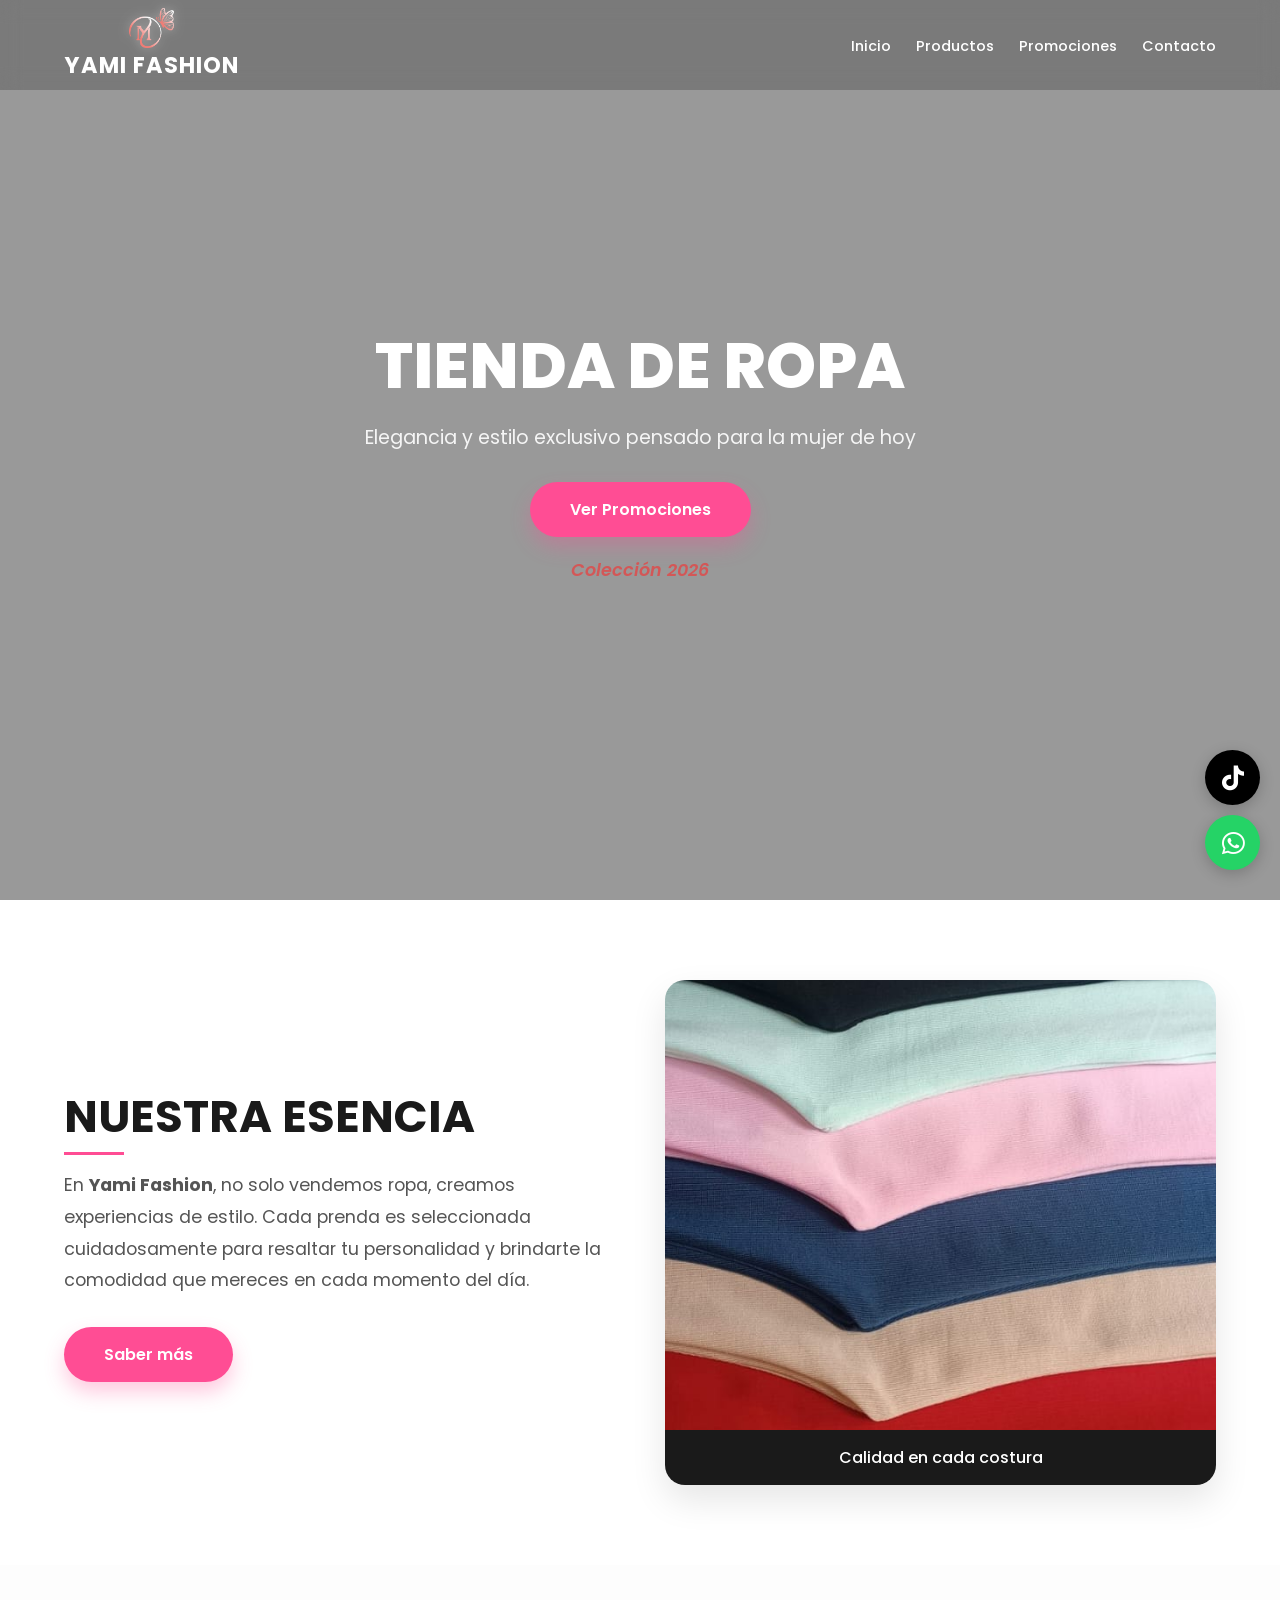
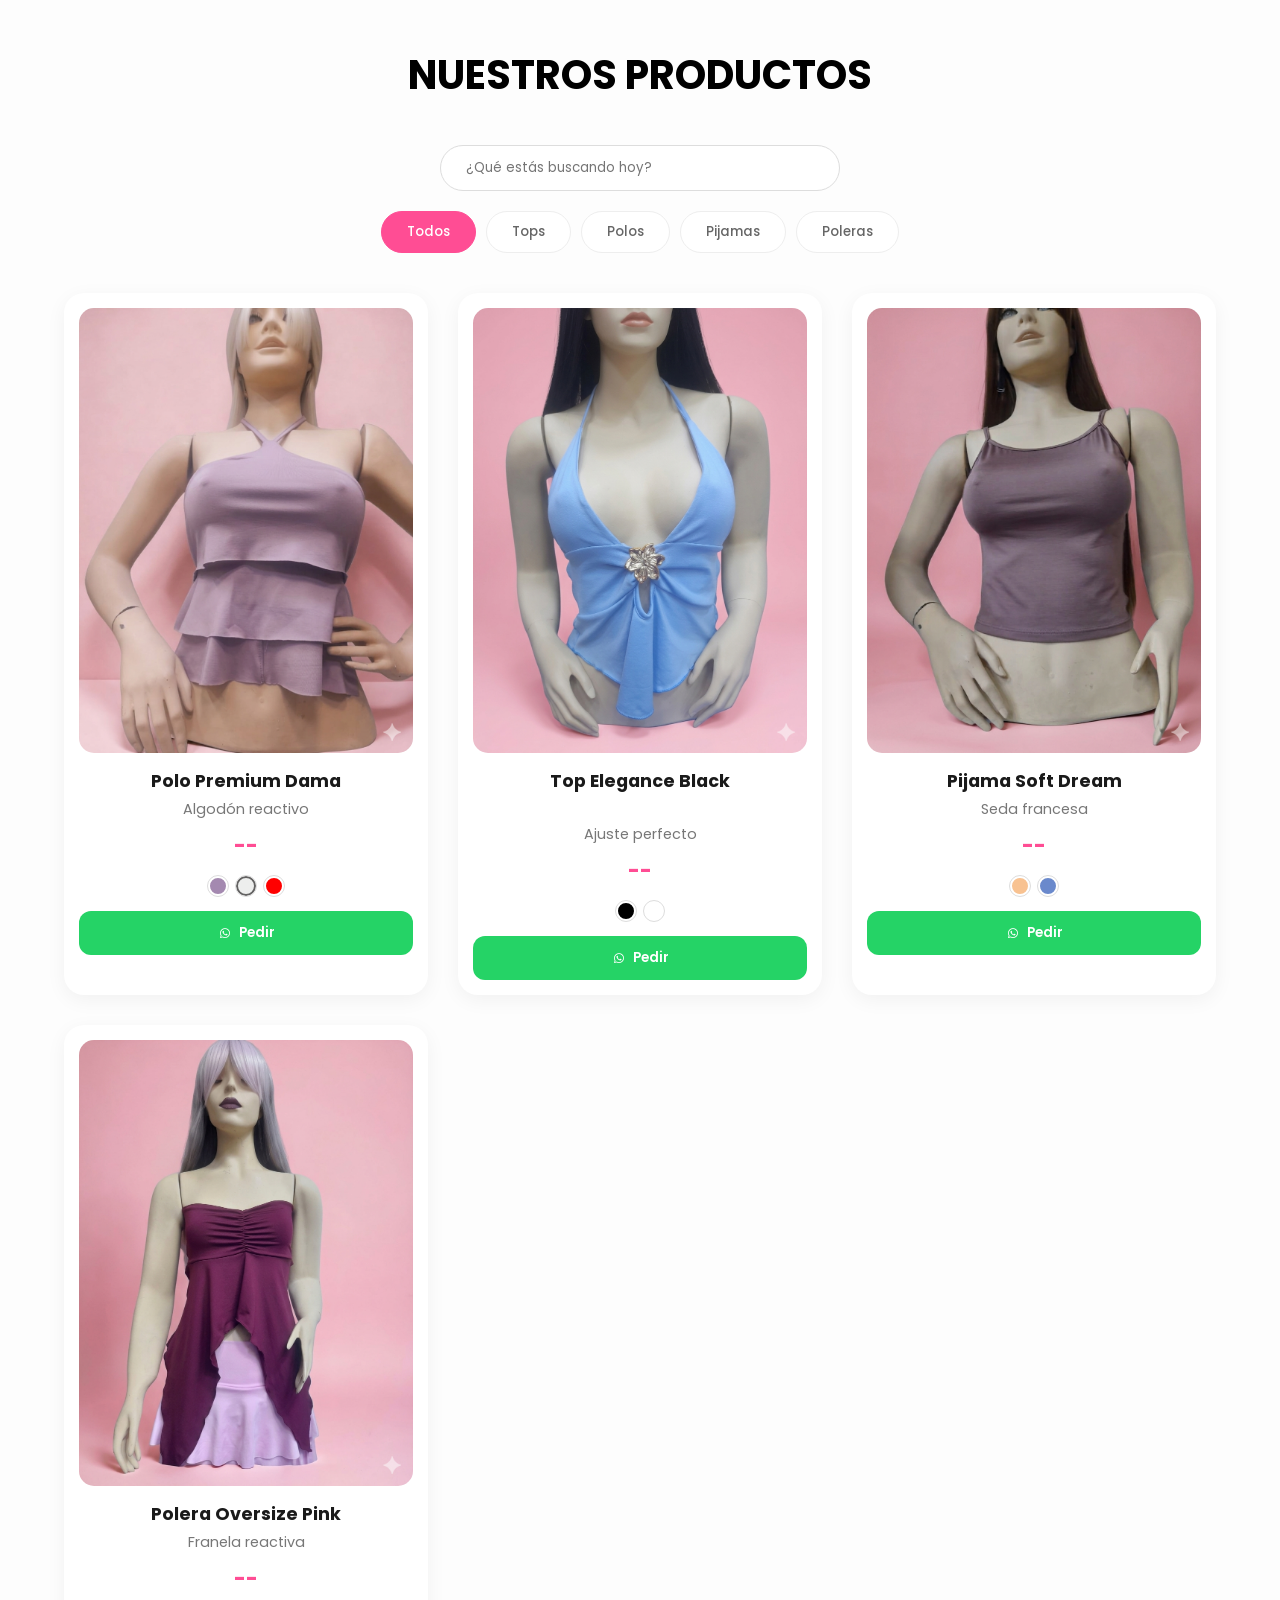
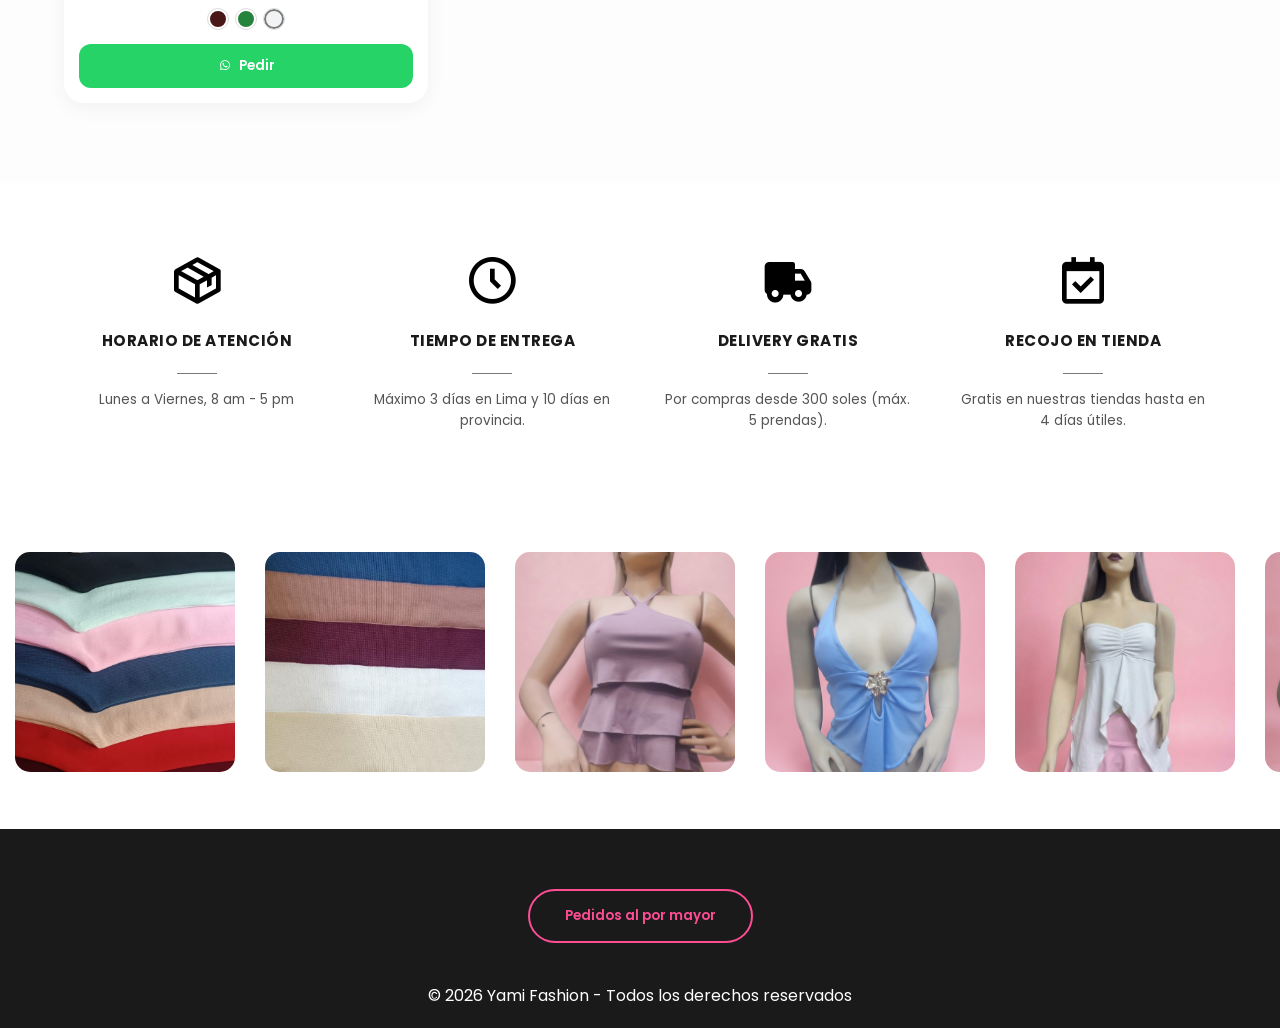
==== index.html @ 6cda3426 "Mi primera subida del proyecto" ====
<!DOCTYPE html>
<html lang="es">
<head>
    <meta charset="UTF-8">
    <meta name="viewport" content="width=device-width, initial-scale=1.0">
    <title>Yami Fashion | Tienda de Ropa para Mujer</title>
    <link href='https://unpkg.com/boxicons@2.1.4/css/boxicons.min.css' rel='stylesheet'>
    <link href="https://fonts.googleapis.com/css2?family=Poppins:wght@300;400;600;700&display=swap" rel="stylesheet">
    <link rel="stylesheet" href="style.css">

</head>
<script src="script.js " defer></script>

<body>

    <div class="floating-buttons">
        <a href="#" class="btn-float tiktok"><i class='bx bxl-tiktok'></i></a>
        <a href="https://wa.me/51976956559" class="btn-float whatsapp"><i class='bx bxl-whatsapp'></i></a>
    </div>

    <header id="header">
        <div class="logo-container">
            <img src="imagenes/logoyami.png" alt="Logo" class="logo">
            <span class="brand-name">Yami fashion</span>
        </div>
        <nav>
            <ul>
                <li><a href="index.html">Inicio</a></li>
                <li><a href="#productos">Productos</a></li>
                <li><a href="#promociones">Promociones</a></li>
                <li><a href="#contacto">Contacto</a></li>
            </ul>
        </nav>
    </header>

    <main id="inicio" class="hero">
        <div class="hero-overlay"></div>
        <div class="hero-content scroll-reveal">
            <h1>TIENDA DE ROPA</h1>
            <p class="subtitle">Elegancia y estilo exclusivo pensado para la mujer de hoy</p>
            <a href="#productos" class="btn-main">Ver Promociones</a>
            <div id="changing-text" class="changing-text">Colección 2026</div>
        </div>
    </main>


    <section class="custom-section-yf">
    <div class="custom-yf-container">
        <div class="custom-yf-text-content">
            <h2 class="custom-yf-title">Nuestra Esencia</h2>
            <p class="custom-yf-description">
                En <strong>Yami Fashion</strong>, no solo vendemos ropa, creamos experiencias de estilo. 
                Cada prenda es seleccionada cuidadosamente para resaltar tu personalidad y brindarte la comodidad que mereces en cada momento del día.
            </p>
            <a href="#productos" class="btn-main">Saber más</a>
        </div>

        <div class="custom-yf-slider-box">
            <div class="custom-yf-slide-wrapper">
                <img id="custom-yf-img" src="imagenes/colores2.jpeg" alt="Slider Image">
            </div>

            
            <div class="custom-yf-caption-container">
                <p id="custom-yf-caption">Calidad en cada costura</p>
            </div>
        </div>
    </div>
</section>

    <section id="productos" class="products-section">
        <h2 class="scroll-reveal">Nuestros Productos</h2>
        
        <div class="filter-container scroll-reveal">
            <input type="text" id="search" placeholder="¿Qué estás buscando hoy?">
            <div class="categories">
                <button class="btn-filter active" data-filter="all">Todos</button>
                <button class="btn-filter" data-filter="tops">Tops</button>
                <button class="btn-filter" data-filter="polos">Polos</button>
                <button class="btn-filter" data-filter="pijamas">Pijamas</button>
                <button class="btn-filter" data-filter="poleras">Poleras</button>
            </div>
        </div>

        <div class="products-grid" id="grid-productos">
            <div class="product-card scroll-reveal" data-category="polos">
                <div class="product-img-container">
                    <img src="imagenes/top1.png" alt="Polo" class="product-img" id="img-p1">
                </div>
                <h3>Polo Premium Dama</h3>
                <p>Algodón reactivo</p>
                <span class="price">--</span>
                <div class="colors">
                    <span class="color-dot" style="background:#a489b0; " onclick="changeColor('p1', 'imagenes/top1.png')"></span>
                      <span class="color-dot" style="background:#edeeed; border-color: #242323ae;" onclick="changeColor('p1', 'imagenes/top1_blanco.png')"></span>
                    <span class="color-dot" style="background:red" onclick="changeColor('p1', 'imagenes/top1_rojo.png')"></span>
                </div>
                <button class="btn-ws-order" onclick="orderWhatsApp('Polo Premium Dama')"><i class='bx bxl-whatsapp'></i> Pedir</button>
            </div>

            <div class="product-card scroll-reveal" data-category="tops">
                <div class="product-img-container">
                    <img src="imagenes/top2.png" alt="Top" class="product-img" id="img-p2">
                </div>
                <h3>Top Elegance Black</h3><br>
                <p>Ajuste perfecto</p>
                <span class="price">--</span>
                <div class="colors">
                    <span class="color-dot" style="background:#000000" onclick="changeColor('p2', 'https://images.unsplash.com/photo-1503342217505-b0a15ec3261c?q=80')"></span>
                    <span class="color-dot" style="background:#ffffff" onclick="changeColor('p2', 'https://images.unsplash.com/photo-1515886657613-9f3515b0c78f?q=80')"></span>
                </div>
                <button class="btn-ws-order" onclick="orderWhatsApp('Top Elegance Black')"><i class='bx bxl-whatsapp'></i> Pedir</button>
            </div>

            <div class="product-card scroll-reveal" data-category="pijamas">
                <div class="product-img-container">
                    <img src="imagenes/top3.png" alt="Pijama" class="product-img" id="img-p3">
                </div>
                <h3>Pijama Soft Dream</h3>
                <p>Seda francesa</p>
                <span class="price">--</span>
                <div class="colors">
                    <span class="color-dot" style="background:#f8c291" onclick="changeColor('p3', 'https://images.unsplash.com/photo-1512436991641-6745cdb1723f?q=80')"></span>
                    <span class="color-dot" style="background:#6a89cc" onclick="changeColor('p3', 'https://images.unsplash.com/photo-1515886657613-9f3515b0c78f?q=80')"></span>
                </div>
                <button class="btn-ws-order" onclick="orderWhatsApp('Pijama Soft Dream')"><i class='bx bxl-whatsapp'></i> Pedir</button>
            </div>

            <div class="product-card scroll-reveal" data-category="poleras">
                <div class="product-img-container">
                    <img src="imagenes/top4.png" alt="Polera" class="product-img" id="img-p4">
                </div>
                <h3>Polera Oversize Pink</h3>
                <p>Franela reactiva</p>
                <span class="price">--</span>
                <div class="colors">
                    <span class="color-dot" style="background:#481818" onclick="changeColor('p4', 'imagenes/top4.png')"></span>
                    <span class="color-dot" style="background:#25833e" onclick="changeColor('p4', 'imagenes/top4_perico.png')"></span>
                    <span class="color-dot" style="background:#f2f3f4; border-color: #00000080  " onclick="changeColor('p4', 'imagenes/top4_blanco.png')"></span>
                </div>
                <button class="btn-ws-order" onclick="orderWhatsApp('Polera Oversize Pink')"><i class='bx bxl-whatsapp'></i> Pedir</button>
            </div>
        </div>
    </section>

    
    <section class="yf-info-container">
        <div class="yf-info-wrapper">
            <div class="yf-info-item">
                <div class="yf-info-icon"><i class='bx bx-package'></i></div>
                <h3 class="yf-info-title">HORARIO DE ATENCIÓN</h3>
                <p class="yf-info-text">Lunes a Viernes, 8 am - 5 pm</p>
            </div>
            <div class="yf-info-item">
                <div class="yf-info-icon"><i class='bx bx-time-five'></i></div>
                <h3 class="yf-info-title">TIEMPO DE ENTREGA</h3>
                <p class="yf-info-text">Máximo 3 días en Lima y 10 días en provincia.</p>
            </div>
            <div class="yf-info-item">
                <div class="yf-info-icon"><i class='bx bxs-truck'></i></div>
                <h3 class="yf-info-title">DELIVERY GRATIS</h3>
                <p class="yf-info-text">Por compras desde 300 soles (máx. 5 prendas).</p>
            </div>
            <div class="yf-info-item">
                <div class="yf-info-icon"><i class='bx bx-calendar-check'></i></div>
                <h3 class="yf-info-title">RECOJO EN TIENDA</h3>
                <p class="yf-info-text">Gratis en nuestras tiendas hasta en 4 días útiles.</p>
            </div>
        </div>
    </section>

    <section class="slider-container">
        <div class="slider-track">
            <div class="slide"><img src="imagenes/colores2.jpeg" alt=""></div>
            <div class="slide"><img src="imagenes/colores1.jpeg" alt=""></div>
            <div class="slide"><img src="imagenes/top1.png" alt=""></div>
            <div class="slide"><img src="imagenes/top2.png" alt=""></div>
            <div class="slide"><img src="imagenes/top4_blanco.png" alt=""></div>
            <div class="slide"><img src="imagenes/top3.png" alt=""></div>

             <div class="slide"><img src="imagenes/top1_rojo.png" alt=""></div>
            <div class="slide"><img src="imagenes/top4_perico.png" alt=""></div>
        </div>
    </section>

    <footer id="contacto">
        <div class="footer-content scroll-reveal">
            <button class="btn-wholesale" onclick="orderWhatsApp('Información Pedidos al por Mayor')">Pedidos al por mayor</button>
        </div>
        <p>&copy; 2026 Yami Fashion - Todos los derechos reservados</p>
    </footer>


</body>
</html>
---- style.css ----
:root {
            --primary: #ff4d94; 
            --dark: #1a1a1a;
            --light: #ffffff;
            --grey: #f4f4f4;
            --transition: all 0.4s cubic-bezier(0.165, 0.84, 0.44, 1);
        }

        * { margin: 0; padding: 0; box-sizing: border-box; font-family: 'Poppins', sans-serif; scroll-behavior: smooth; }

        /* --- BOTONES FLOTANTES --- */
        .floating-buttons { position: fixed; bottom: 30px; right: 20px; z-index: 2000; display: flex; flex-direction: column; gap: 10px; }
        .btn-float { width: 55px; height: 55px; border-radius: 50%; display: flex; align-items: center; justify-content: center; color: white; font-size: 30px; transition: var(--transition); text-decoration: none; box-shadow: 0 4px 15px rgba(0,0,0,0.2); }
        .whatsapp { background: #25d366; }
        .tiktok { background: #000; }
        .btn-float:hover { transform: scale(1.1) translateY(-5px); }

        /* --- HEADER --- */
        header { position: fixed; top: 0; 
            width: 100%; 
            height: 90px;
             display: flex; 
             justify-content: space-between; 
             align-items: center; padding: 0 5%;
              background: rgba(0,0,0,0.2);
               backdrop-filter: blur(10px);
                z-index: 1000; transition: 0.3s;
             }

             
        .logo-container { display: flex; flex-direction: column; align-items: center; }
        .logo { width: 45px; filter: drop-shadow(0 0 5px rgba(255,255,255,0.5)); }
        .brand-name { color: var(--light); font-weight: 700; font-size: 1.4rem; text-transform: uppercase; letter-spacing: 1px; }
        nav ul { display: flex; list-style: none; }
        nav ul li a { color: white; text-decoration: none; margin-left: 25px; font-weight: 500; transition: 0.3s; font-size: 0.9rem; }
        nav ul li a:hover { color: var(--primary); }

        /* --- HERO --- */
        .hero { height: 100vh; position: relative; background: url('https://images.unsplash.com/photo-1490481651871-ab68de25d43d?q=80&w=2070') center/cover no-repeat; display: flex; align-items: center; justify-content: center; text-align: center; color: white; transition: background-image 1s ease-in-out; }
        .hero-overlay { position: absolute; top: 0; left: 0; width: 100%; height: 100%; background: rgba(0,0,0,0.4); }
        .hero-content { position: relative; z-index: 10; max-width: 800px; padding: 20px; }
        .hero h1 { font-size: 4rem; font-weight: 800; margin-bottom: 10px; }
        .subtitle { font-size: 1.2rem; margin-bottom: 30px; opacity: 0.9; }
        .btn-main { padding: 15px 40px; background: var(--primary); color: white; text-decoration: none; border-radius: 50px; font-weight: 600; display: inline-block; transition: var(--transition); box-shadow: 0 10px 20px rgba(255, 77, 148, 0.3); }
        .btn-main:hover { transform: translateY(-3px); background: #e63d85; }
        .changing-text { margin-top: 20px; font-style: italic; font-size: 1.1rem; color:rgb(211, 87, 87); font-weight: 600; }

        /* --- INFO SECCIÓN --- */
        .yf-info-container { padding: 60px 5%; background-color: #ffffff; width: 100%; overflow: hidden; }
        .yf-info-wrapper { display: flex; justify-content: space-around; flex-wrap: wrap; gap: 30px; max-width: 1200px; margin: 0 auto; }
        .yf-info-item { flex: 1; min-width: 220px; text-align: center; padding: 10px; }
        .yf-info-icon { font-size: 3.5rem; color: #000; margin-bottom: 20px; display: flex; justify-content: center; }
        .yf-info-title { font-size: 0.95rem; font-weight: bold; color: #1a1a1a; margin-bottom: 15px; text-transform: uppercase; letter-spacing: 0.5px; position: relative; padding-bottom: 10px; min-height: 45px; }
        .yf-info-title::after { content: ''; position: absolute; bottom: 0; left: 50%; transform: translateX(-50%); width: 40px; height: 1px; background-color: #7a7a7a; }
        .yf-info-text { font-size: 0.85rem; color: #555; line-height: 1.6; margin-top: 15px; }

        /* --- PRODUCTOS --- */
        .products-section { padding: 80px 5%; background: #fdfdfd; }
        .products-section h2 { text-align: center; font-size: 2.5rem; margin-bottom: 40px; text-transform: uppercase; }
        .filter-container { margin-bottom: 40px; display: flex; flex-direction: column; align-items: center; gap: 20px; }
        #search { padding: 12px 25px; width: 100%; max-width: 400px; border-radius: 30px; border: 1px solid #ddd; outline: none; transition: 0.3s; }
        #search:focus { border-color: var(--primary); box-shadow: 0 0 10px rgba(255, 77, 148, 0.1); }
        .categories { display: flex; gap: 10px; flex-wrap: wrap; justify-content: center; }
        .btn-filter { padding: 10px 25px; border-radius: 25px; border: 1px solid #eee; background: white; cursor: pointer; transition: 0.3s; font-weight: 500; color: #666; }
        .btn-filter.active, .btn-filter:hover { background: var(--primary); color: white; border-color: var(--primary); }

        .products-grid { display: grid; grid-template-columns: repeat(auto-fill, minmax(280px, 1fr)); gap: 30px; max-width: 1200px; margin: 0 auto; }
        .product-card { background: white; padding: 15px; border-radius: 20px; text-align: center; box-shadow: 0 5px 20px rgba(0,0,0,0.05); transition: 0.3s; display: block; }
        .product-card.hidden { display: none; }
        .product-card:hover { transform: translateY(-10px); }
        .product-img-container { width: 100%; aspect-ratio: 3 / 4; overflow: hidden; border-radius: 15px; margin-bottom: 15px; background: #f0f0f0; }
        .product-img { width: 100%; height: 100%; object-fit: cover; transition: 0.5s ease; }
        .product-card h3 { font-size: 1.1rem; color: var(--dark); margin-bottom: 5px; }
        .product-card p { font-size: 0.9rem; color: #777; margin-bottom: 10px; }
        .price { display: block; font-size: 1.3rem; font-weight: 700; color: var(--primary); margin-bottom: 15px; }
        .colors { display: flex; justify-content: center; gap: 8px; margin-bottom: 15px; }
        .color-dot { width: 20px; height: 20px; border-radius: 50%; cursor: pointer; border: 2px solid white; outline: 1px solid #ddd; }
        .btn-ws-order { width: 100%; padding: 12px; border: none; background: #25d366; color: white; border-radius: 12px; font-weight: 600; cursor: pointer; transition: 0.3s; display: flex; align-items: center; justify-content: center; gap: 8px; }
        .btn-ws-order:hover { background: #1ebe57; }

        /* --- SLIDER --- */
        .slider-container { overflow: hidden; padding: 50px 0; background: #fff; }
        .slider-track { display: flex; width: calc(250px * 12); animation: scroll 30s linear infinite; }
        .slide { width: 250px; padding: 0 15px; }
        .slide img { width: 100%; aspect-ratio: 1/1; border-radius: 15px; object-fit: cover; }
        @keyframes scroll { 0% { transform: translateX(0); } 100% { transform: translateX(calc(-250px * 6)); } }

        /* --- FOOTER --- */
        footer { background: var(--dark); color: white; padding: 60px 5% 20px; text-align: center; }
        .btn-wholesale { padding: 15px 35px; background: none; border: 2px solid var(--primary); color: var(--primary); border-radius: 30px; cursor: pointer; font-weight: 600; margin-bottom: 40px; transition: 0.3s; }
        .btn-wholesale:hover { background: var(--primary); color: white; }
        .scroll-reveal { opacity: 0; transform: translateY(30px); transition: 0.8s ease-out; }
        .scroll-reveal.active { opacity: 1; transform: translateY(0); }

        @media (max-width: 768px) {
            header { height: auto; padding: 15px; 
                flex-direction: column; }
                
            nav ul { margin-top: 15px; }
            .hero h1 { font-size: 2.5rem; }
            .products-grid { grid-template-columns: repeat(auto-fill, minmax(160px, 1fr)); gap: 15px; }
        }






    /* Estilos Únicos para la Sección Personalizada */
    .custom-section-yf {
        padding: 80px 5%;
        background-color: #ffffff;
        overflow: hidden;
    }

    .custom-yf-container {
        max-width: 1200px;
        margin: 0 auto;
        display: grid;
        grid-template-columns: 1fr 1fr;
        gap: 50px;
        align-items: center;
    }

    .custom-yf-title {
        font-size: 2.8rem;
        color: var(--dark);
        margin-bottom: 20px;
        text-transform: uppercase;
        position: relative;
    }

    .custom-yf-title::after {
        content: '';
        position: absolute;
        bottom: -5px;
        left: 0;
        width: 60px;
        height: 3px;
        background: var(--primary);
    }

    .custom-yf-description {
        font-size: 1.1rem;
        color: #555;
        line-height: 1.8;
        margin-bottom: 30px;
    }

    /* Slider Styles */
    .custom-yf-slider-box {
        position: relative;
        border-radius: 20px;
        overflow: hidden;
        box-shadow: 0 15px 35px rgba(0,0,0,0.1);
    }

    .custom-yf-slide-wrapper {
        width: 100%;
        height: 450px;
        background: #eee;
    }

    .custom-yf-slide-wrapper img {
        width: 100%;
        height: 100%;
        object-fit: cover;
        transition: opacity 0.8s ease-in-out;
    }

    .custom-yf-caption-container {
        background: var(--dark);
        padding: 15px;
        text-align: center;
    }

    #custom-yf-caption {
        color: var(--light);
        font-weight: 500;
        font-size: 1rem;
        transition: transform 0.5s, opacity 0.5s;
    }

    /* Responsivo */
    @media (max-width: 768px) {
        .custom-yf-container {
            grid-template-columns: 1fr;
            gap: 30px;
            text-align: center;
        }

        .custom-yf-title::after {
            left: 50%;
            transform: translateX(-50%);
        }

        .custom-yf-slide-wrapper {
            height: 350px;
        }
    }
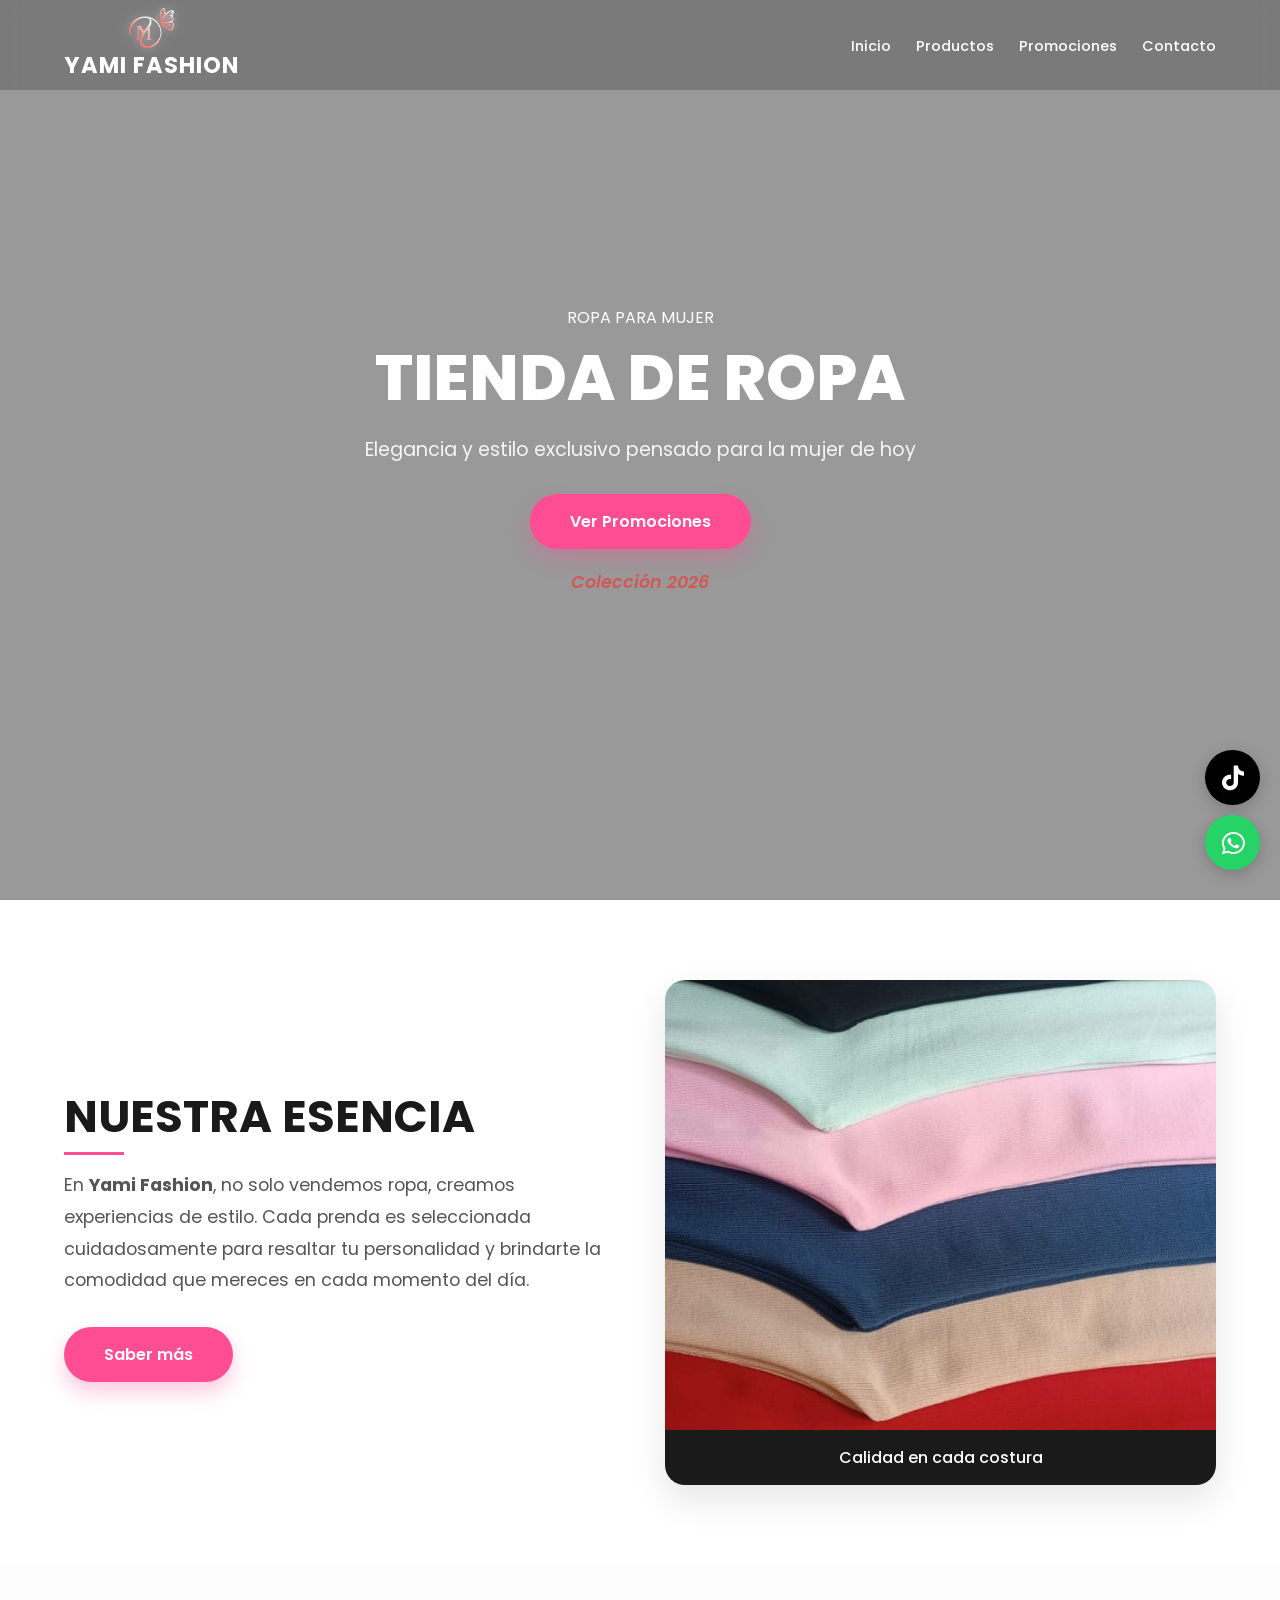
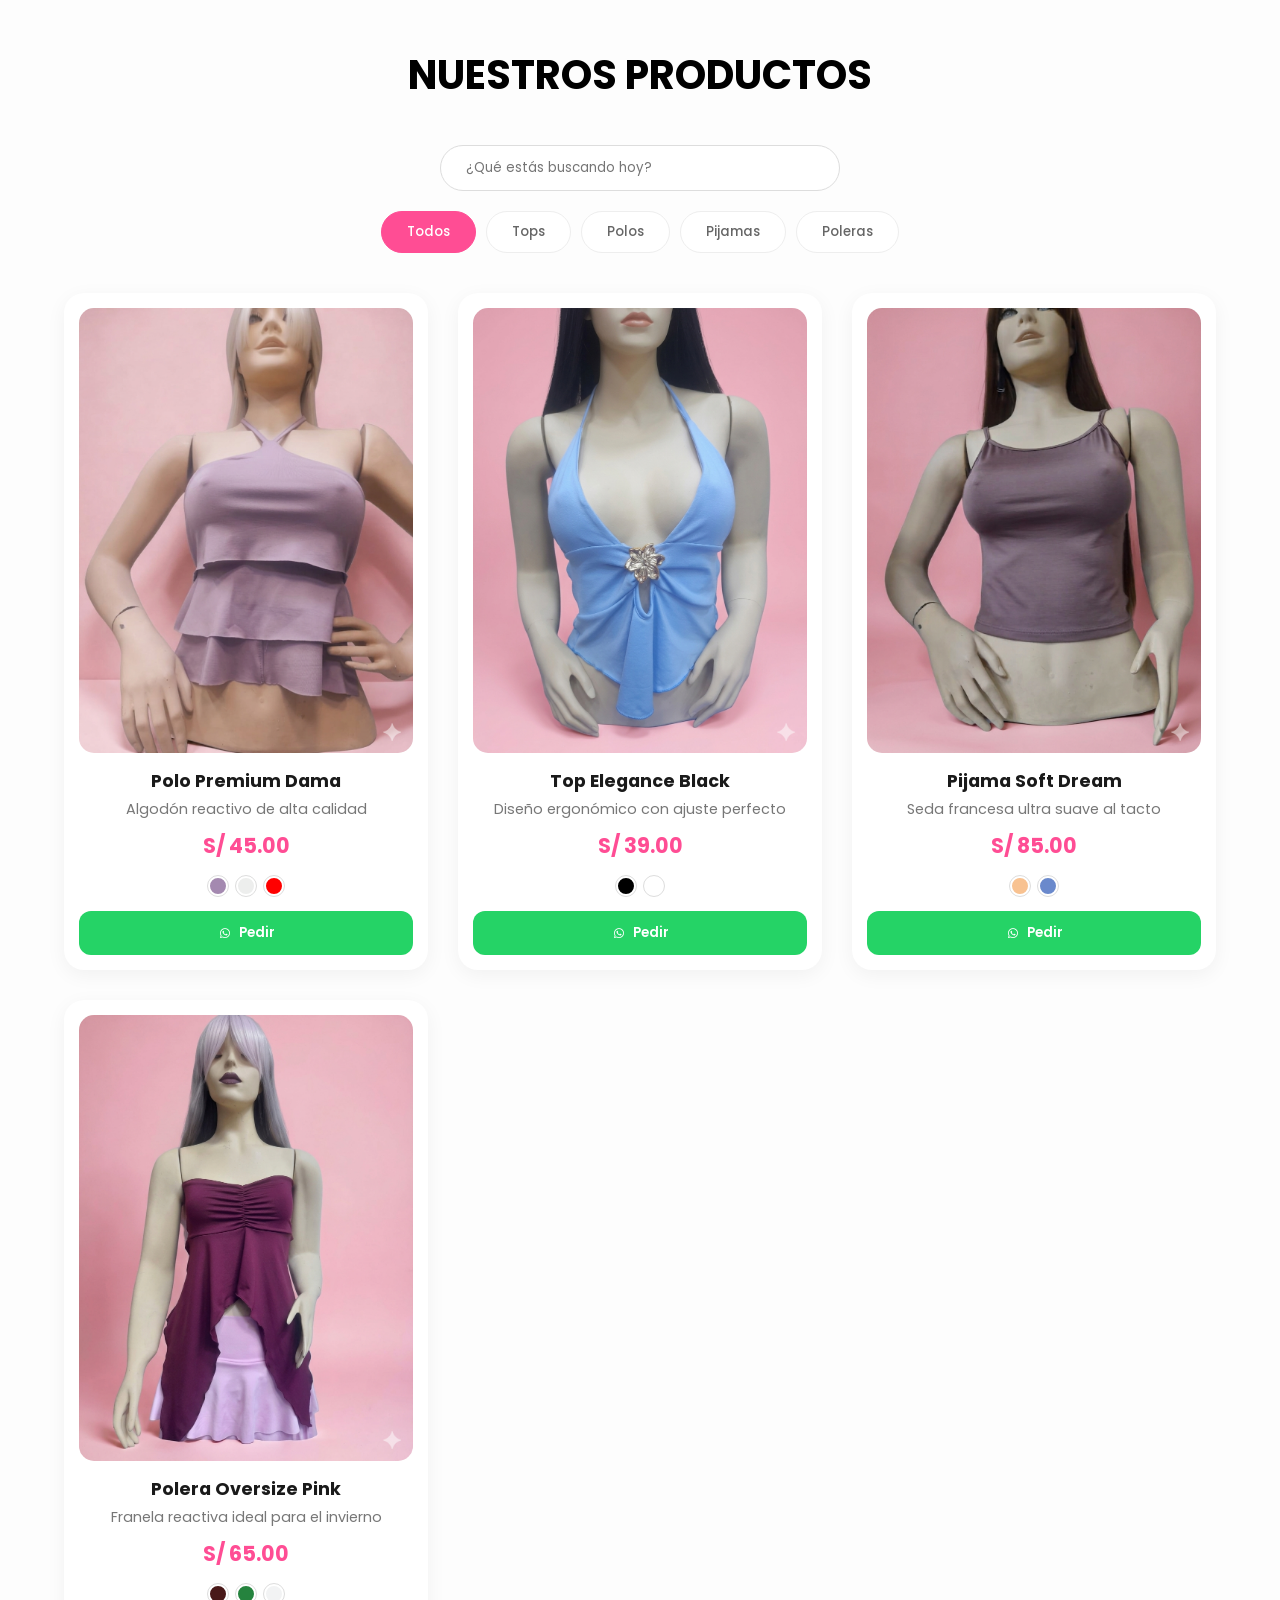
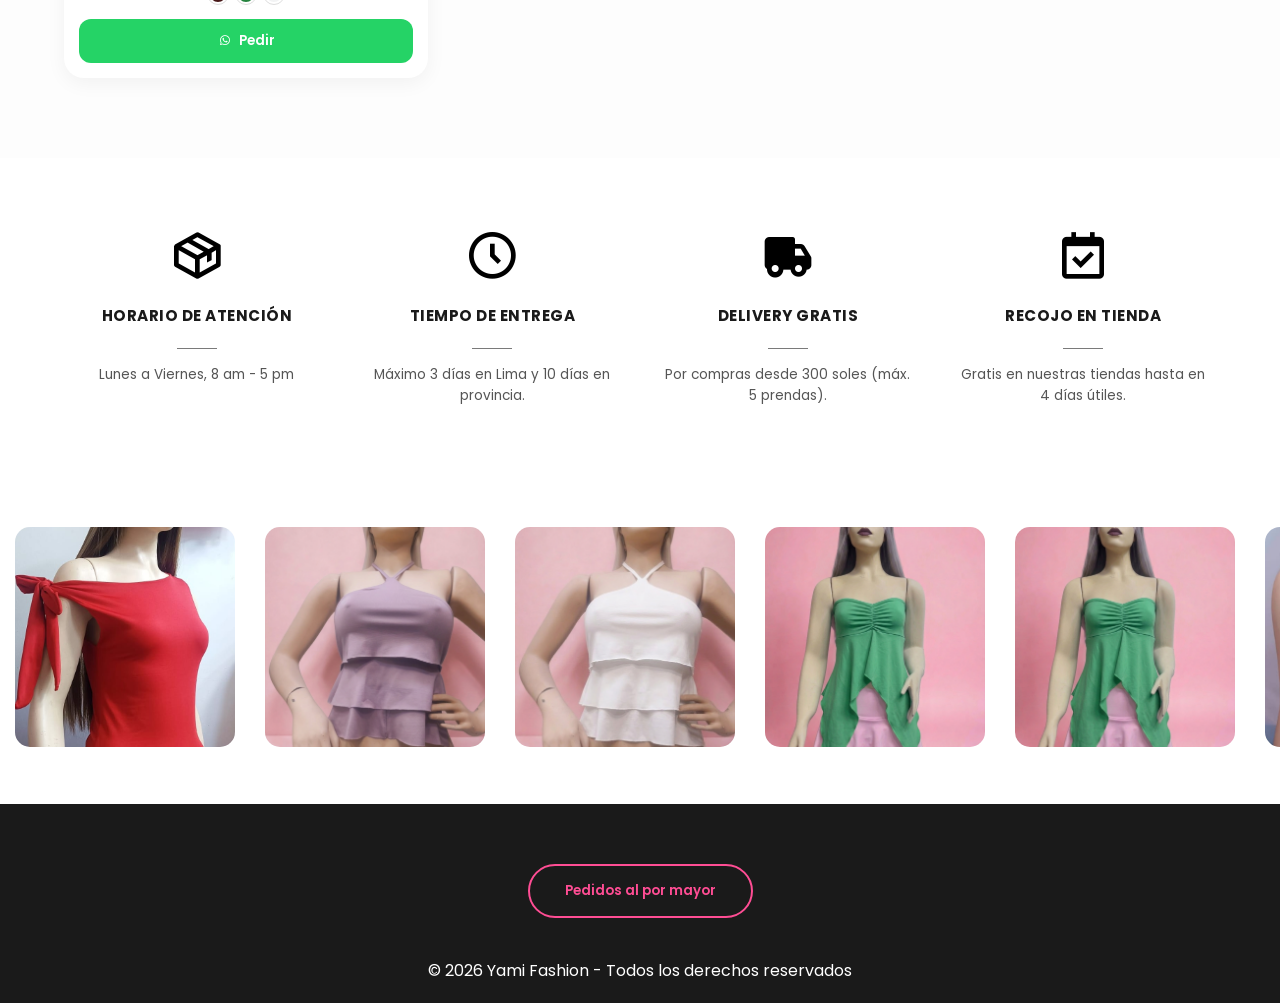
==== commit e286457d: "mejora de productos" ====
--- a/index.html
+++ b/index.html
@@ -8,8 +8,9 @@
     <link href="https://fonts.googleapis.com/css2?family=Poppins:wght@300;400;600;700&display=swap" rel="stylesheet">
     <link rel="stylesheet" href="style.css">
 
+
 </head>
-<script src="script.js " defer></script>
+
 
 <body>
 
@@ -36,6 +37,7 @@
     <main id="inicio" class="hero">
         <div class="hero-overlay"></div>
         <div class="hero-content scroll-reveal">
+            <p >ROPA PARA MUJER</p>
             <h1>TIENDA DE ROPA</h1>
             <p class="subtitle">Elegancia y estilo exclusivo pensado para la mujer de hoy</p>
             <a href="#productos" class="btn-main">Ver Promociones</a>
@@ -43,34 +45,29 @@
         </div>
     </main>
 
-
     <section class="custom-section-yf">
-    <div class="custom-yf-container">
-        <div class="custom-yf-text-content">
-            <h2 class="custom-yf-title">Nuestra Esencia</h2>
-            <p class="custom-yf-description">
-                En <strong>Yami Fashion</strong>, no solo vendemos ropa, creamos experiencias de estilo. 
-                Cada prenda es seleccionada cuidadosamente para resaltar tu personalidad y brindarte la comodidad que mereces en cada momento del día.
-            </p>
-            <a href="#productos" class="btn-main">Saber más</a>
-        </div>
-
-        <div class="custom-yf-slider-box">
-            <div class="custom-yf-slide-wrapper">
-                <img id="custom-yf-img" src="imagenes/colores2.jpeg" alt="Slider Image">
-            </div>
-
-            
-            <div class="custom-yf-caption-container">
-                <p id="custom-yf-caption">Calidad en cada costura</p>
-            </div>
-        </div>
-    </div>
-</section>
+        <div class="custom-yf-container">
+            <div class="custom-yf-text-content">
+                <h2 class="custom-yf-title">Nuestra Esencia</h2>
+                <p class="custom-yf-description">
+                    En <strong>Yami Fashion</strong>, no solo vendemos ropa, creamos experiencias de estilo. 
+                    Cada prenda es seleccionada cuidadosamente para resaltar tu personalidad y brindarte la comodidad que mereces en cada momento del día.
+                </p>
+                <a href="#productos" class="btn-main">Saber más</a>
+            </div>
+            <div class="custom-yf-slider-box">
+                <div class="custom-yf-slide-wrapper">
+                    <img id="custom-yf-img" src="imagenes/colores2.jpeg" alt="Slider Image">
+                </div>
+                <div class="custom-yf-caption-container">
+                    <p id="custom-yf-caption">Calidad en cada costura</p>
+                </div>
+            </div>
+        </div>
+    </section>
 
     <section id="productos" class="products-section">
         <h2 class="scroll-reveal">Nuestros Productos</h2>
-        
         <div class="filter-container scroll-reveal">
             <input type="text" id="search" placeholder="¿Qué estás buscando hoy?">
             <div class="categories">
@@ -84,66 +81,82 @@
 
         <div class="products-grid" id="grid-productos">
             <div class="product-card scroll-reveal" data-category="polos">
-                <div class="product-img-container">
+                <div class="product-img-container" onclick="openModal('p1')">
                     <img src="imagenes/top1.png" alt="Polo" class="product-img" id="img-p1">
                 </div>
                 <h3>Polo Premium Dama</h3>
-                <p>Algodón reactivo</p>
-                <span class="price">--</span>
-                <div class="colors">
-                    <span class="color-dot" style="background:#a489b0; " onclick="changeColor('p1', 'imagenes/top1.png')"></span>
-                      <span class="color-dot" style="background:#edeeed; border-color: #242323ae;" onclick="changeColor('p1', 'imagenes/top1_blanco.png')"></span>
+                <p>Algodón reactivo de alta calidad</p>
+                <span class="price">S/ 45.00</span>
+                <div class="colors">
+                    <span class="color-dot" style="background:#a489b0;" onclick="changeColor('p1', 'imagenes/top1.png')"></span>
+                    <span class="color-dot" style="background:#edeeed;" onclick="changeColor('p1', 'imagenes/top1_blanco.png')"></span>
                     <span class="color-dot" style="background:red" onclick="changeColor('p1', 'imagenes/top1_rojo.png')"></span>
                 </div>
                 <button class="btn-ws-order" onclick="orderWhatsApp('Polo Premium Dama')"><i class='bx bxl-whatsapp'></i> Pedir</button>
             </div>
 
             <div class="product-card scroll-reveal" data-category="tops">
-                <div class="product-img-container">
+                <div class="product-img-container" onclick="openModal('p2')">
                     <img src="imagenes/top2.png" alt="Top" class="product-img" id="img-p2">
                 </div>
-                <h3>Top Elegance Black</h3><br>
-                <p>Ajuste perfecto</p>
-                <span class="price">--</span>
-                <div class="colors">
-                    <span class="color-dot" style="background:#000000" onclick="changeColor('p2', 'https://images.unsplash.com/photo-1503342217505-b0a15ec3261c?q=80')"></span>
-                    <span class="color-dot" style="background:#ffffff" onclick="changeColor('p2', 'https://images.unsplash.com/photo-1515886657613-9f3515b0c78f?q=80')"></span>
+                <h3>Top Elegance Black</h3>
+                <p>Diseño ergonómico con ajuste perfecto</p>
+                <span class="price">S/ 39.00</span>
+                <div class="colors">
+                    <span class="color-dot" style="background:#000000" onclick="changeColor('p2', 'imagenes/top2.png')"></span>
+                    <span class="color-dot" style="background:#ffffff" onclick="changeColor('p2', 'imagenes/top2_blanco.png')"></span>
                 </div>
                 <button class="btn-ws-order" onclick="orderWhatsApp('Top Elegance Black')"><i class='bx bxl-whatsapp'></i> Pedir</button>
             </div>
 
             <div class="product-card scroll-reveal" data-category="pijamas">
-                <div class="product-img-container">
+                <div class="product-img-container" onclick="openModal('p3')">
                     <img src="imagenes/top3.png" alt="Pijama" class="product-img" id="img-p3">
                 </div>
                 <h3>Pijama Soft Dream</h3>
-                <p>Seda francesa</p>
-                <span class="price">--</span>
-                <div class="colors">
-                    <span class="color-dot" style="background:#f8c291" onclick="changeColor('p3', 'https://images.unsplash.com/photo-1512436991641-6745cdb1723f?q=80')"></span>
-                    <span class="color-dot" style="background:#6a89cc" onclick="changeColor('p3', 'https://images.unsplash.com/photo-1515886657613-9f3515b0c78f?q=80')"></span>
+                <p>Seda francesa ultra suave al tacto</p>
+                <span class="price">S/ 85.00</span>
+                <div class="colors">
+                    <span class="color-dot" style="background:#f8c291" onclick="changeColor('p3', 'imagenes/top3.png')"></span>
+                    <span class="color-dot" style="background:#6a89cc" onclick="changeColor('p3', 'imagenes/top3_azul.png')"></span>
                 </div>
                 <button class="btn-ws-order" onclick="orderWhatsApp('Pijama Soft Dream')"><i class='bx bxl-whatsapp'></i> Pedir</button>
             </div>
 
             <div class="product-card scroll-reveal" data-category="poleras">
-                <div class="product-img-container">
+                <div class="product-img-container" onclick="openModal('p4')">
                     <img src="imagenes/top4.png" alt="Polera" class="product-img" id="img-p4">
                 </div>
                 <h3>Polera Oversize Pink</h3>
-                <p>Franela reactiva</p>
-                <span class="price">--</span>
+                <p>Franela reactiva ideal para el invierno</p>
+                <span class="price">S/ 65.00</span>
                 <div class="colors">
                     <span class="color-dot" style="background:#481818" onclick="changeColor('p4', 'imagenes/top4.png')"></span>
                     <span class="color-dot" style="background:#25833e" onclick="changeColor('p4', 'imagenes/top4_perico.png')"></span>
-                    <span class="color-dot" style="background:#f2f3f4; border-color: #00000080  " onclick="changeColor('p4', 'imagenes/top4_blanco.png')"></span>
+                    <span class="color-dot" style="background:#f2f3f4;" onclick="changeColor('p4', 'imagenes/top4_blanco.png')"></span>
                 </div>
                 <button class="btn-ws-order" onclick="orderWhatsApp('Polera Oversize Pink')"><i class='bx bxl-whatsapp'></i> Pedir</button>
             </div>
         </div>
     </section>
 
-    
+    <div class="modal-overlay" id="productModal">
+        <div class="modal-content">
+            <span class="modal-close" onclick="closeModal()">&times;</span>
+            <div class="modal-img-side">
+                <img id="modalImg" src="" alt="Producto Grande">
+            </div>
+            <div class="modal-info-side">
+                <h2 id="modalTitle">Título</h2>
+                <span class="modal-price" id="modalPrice">S/ 0.00</span>
+                <p id="modalDesc">Descripción larga aquí...</p>
+                <div class="colors" id="modalColors">
+                    </div><br>
+                <button class="btn-ws-order" id="modalBtnOrder"><i class='bx bxl-whatsapp'></i> Ordenar ahora</button>
+            </div>
+        </div>
+    </div>
+
     <section class="yf-info-container">
         <div class="yf-info-wrapper">
             <div class="yf-info-item">
@@ -171,15 +184,12 @@
 
     <section class="slider-container">
         <div class="slider-track">
-            <div class="slide"><img src="imagenes/colores2.jpeg" alt=""></div>
-            <div class="slide"><img src="imagenes/colores1.jpeg" alt=""></div>
+            <div class="slide"><img src="imagenes/body1.jpeg" alt=""></div>
             <div class="slide"><img src="imagenes/top1.png" alt=""></div>
-            <div class="slide"><img src="imagenes/top2.png" alt=""></div>
-            <div class="slide"><img src="imagenes/top4_blanco.png" alt=""></div>
-            <div class="slide"><img src="imagenes/top3.png" alt=""></div>
-
-             <div class="slide"><img src="imagenes/top1_rojo.png" alt=""></div>
+            <div class="slide"><img src="imagenes/top1_blanco.png" alt=""></div>
             <div class="slide"><img src="imagenes/top4_perico.png" alt=""></div>
+            <div class="slide"><img src="imagenes/top4_perico.png" alt=""></div>
+            <div class="slide"><img src="imagenes/lentejuelas.jpeg" alt=""></div>
         </div>
     </section>
 
@@ -190,9 +200,8 @@
         <p>&copy; 2026 Yami Fashion - Todos los derechos reservados</p>
     </footer>
 
-
+    
+
+        <script src="script.js" defer></script>
 </body>
-</html>
-
-
-
+</html>
--- a/style.css
+++ b/style.css
@@ -1,201 +1,120 @@
 
-        :root {
-            --primary: #ff4d94; 
-            --dark: #1a1a1a;
-            --light: #ffffff;
-            --grey: #f4f4f4;
-            --transition: all 0.4s cubic-bezier(0.165, 0.84, 0.44, 1);
-        }
+    :root {
+        --primary: #ff4d94; 
+        --dark: #1a1a1a;
+        --light: #ffffff;
+        --grey: #f4f4f4;
+        --transition: all 0.4s cubic-bezier(0.165, 0.84, 0.44, 1);
+    }
 
-        * { margin: 0; padding: 0; box-sizing: border-box; font-family: 'Poppins', sans-serif; scroll-behavior: smooth; }
+    * { margin: 0; padding: 0; box-sizing: border-box; font-family: 'Poppins', sans-serif; scroll-behavior: smooth; }
 
-        /* --- BOTONES FLOTANTES --- */
-        .floating-buttons { position: fixed; bottom: 30px; right: 20px; z-index: 2000; display: flex; flex-direction: column; gap: 10px; }
-        .btn-float { width: 55px; height: 55px; border-radius: 50%; display: flex; align-items: center; justify-content: center; color: white; font-size: 30px; transition: var(--transition); text-decoration: none; box-shadow: 0 4px 15px rgba(0,0,0,0.2); }
-        .whatsapp { background: #25d366; }
-        .tiktok { background: #000; }
-        .btn-float:hover { transform: scale(1.1) translateY(-5px); }
+    /* --- BOTONES FLOTANTES --- */
+    .floating-buttons { position: fixed; bottom: 30px; right: 20px; z-index: 2000; display: flex; flex-direction: column; gap: 10px; }
+    .btn-float { width: 55px; height: 55px; border-radius: 50%; display: flex; align-items: center; justify-content: center; color: white; font-size: 30px; transition: var(--transition); text-decoration: none; box-shadow: 0 4px 15px rgba(0,0,0,0.2); }
+    .whatsapp { background: #25d366; }
+    .tiktok { background: #000; }
+    .btn-float:hover { transform: scale(1.1) translateY(-5px); }
 
-        /* --- HEADER --- */
-        header { position: fixed; top: 0; 
-            width: 100%; 
-            height: 90px;
-             display: flex; 
-             justify-content: space-between; 
-             align-items: center; padding: 0 5%;
-              background: rgba(0,0,0,0.2);
-               backdrop-filter: blur(10px);
-                z-index: 1000; transition: 0.3s;
-             }
+  
 
-             
-        .logo-container { display: flex; flex-direction: column; align-items: center; }
-        .logo { width: 45px; filter: drop-shadow(0 0 5px rgba(255,255,255,0.5)); }
-        .brand-name { color: var(--light); font-weight: 700; font-size: 1.4rem; text-transform: uppercase; letter-spacing: 1px; }
-        nav ul { display: flex; list-style: none; }
-        nav ul li a { color: white; text-decoration: none; margin-left: 25px; font-weight: 500; transition: 0.3s; font-size: 0.9rem; }
-        nav ul li a:hover { color: var(--primary); }
+    /* --- HEADER --- */
+    header { position: fixed; top: 0; width: 100%; height: 90px; display: flex; justify-content: space-between; align-items: center; padding: 0 5%; background: rgba(0,0,0,0.2); backdrop-filter: blur(10px); z-index: 1000; transition: 0.3s; }
+    .logo-container { display: flex; flex-direction: column; align-items: center; }
+    .logo { width: 45px; filter: drop-shadow(0 0 5px rgba(255,255,255,0.5)); }
+    .brand-name { color: var(--light); font-weight: 700; font-size: 1.4rem; text-transform: uppercase; letter-spacing: 1px; }
+    nav ul { display: flex; list-style: none; }
+    nav ul li a { color: white; text-decoration: none; margin-left: 25px; font-weight: 500; transition: 0.3s; font-size: 0.9rem; }
+    nav ul li a:hover { color: var(--primary); }
 
-        /* --- HERO --- */
-        .hero { height: 100vh; position: relative; background: url('https://images.unsplash.com/photo-1490481651871-ab68de25d43d?q=80&w=2070') center/cover no-repeat; display: flex; align-items: center; justify-content: center; text-align: center; color: white; transition: background-image 1s ease-in-out; }
-        .hero-overlay { position: absolute; top: 0; left: 0; width: 100%; height: 100%; background: rgba(0,0,0,0.4); }
-        .hero-content { position: relative; z-index: 10; max-width: 800px; padding: 20px; }
-        .hero h1 { font-size: 4rem; font-weight: 800; margin-bottom: 10px; }
-        .subtitle { font-size: 1.2rem; margin-bottom: 30px; opacity: 0.9; }
-        .btn-main { padding: 15px 40px; background: var(--primary); color: white; text-decoration: none; border-radius: 50px; font-weight: 600; display: inline-block; transition: var(--transition); box-shadow: 0 10px 20px rgba(255, 77, 148, 0.3); }
-        .btn-main:hover { transform: translateY(-3px); background: #e63d85; }
-        .changing-text { margin-top: 20px; font-style: italic; font-size: 1.1rem; color:rgb(211, 87, 87); font-weight: 600; }
+    /* --- HERO --- */
+    .hero { height: 100vh; position: relative; background: url('https://images.unsplash.com/photo-1490481651871-ab68de25d43d?q=80&w=2070') center/cover no-repeat; display: flex; align-items: center; justify-content: center; text-align: center; color: white; transition: background-image 1s ease-in-out; }
+    .hero-overlay { position: absolute; top: 0; left: 0; width: 100%; height: 100%; background: rgba(0,0,0,0.4); }
+    .hero-content { position: relative; z-index: 10; max-width: 800px; padding: 20px; }
+    .hero h1 { font-size: 4rem; font-weight: 800; margin-bottom: 10px; }
+    .subtitle { font-size: 1.2rem; margin-bottom: 30px; opacity: 0.9; }
+    .btn-main { padding: 15px 40px; background: var(--primary); color: white; text-decoration: none; border-radius: 50px; font-weight: 600; display: inline-block; transition: var(--transition); box-shadow: 0 10px 20px rgba(255, 77, 148, 0.3); }
+    .btn-main:hover { transform: translateY(-3px); background: #e63d85; }
+    .changing-text { margin-top: 20px; font-style: italic; font-size: 1.1rem; color:rgb(211, 87, 87); font-weight: 600; }
 
-        /* --- INFO SECCIÓN --- */
-        .yf-info-container { padding: 60px 5%; background-color: #ffffff; width: 100%; overflow: hidden; }
-        .yf-info-wrapper { display: flex; justify-content: space-around; flex-wrap: wrap; gap: 30px; max-width: 1200px; margin: 0 auto; }
-        .yf-info-item { flex: 1; min-width: 220px; text-align: center; padding: 10px; }
-        .yf-info-icon { font-size: 3.5rem; color: #000; margin-bottom: 20px; display: flex; justify-content: center; }
-        .yf-info-title { font-size: 0.95rem; font-weight: bold; color: #1a1a1a; margin-bottom: 15px; text-transform: uppercase; letter-spacing: 0.5px; position: relative; padding-bottom: 10px; min-height: 45px; }
-        .yf-info-title::after { content: ''; position: absolute; bottom: 0; left: 50%; transform: translateX(-50%); width: 40px; height: 1px; background-color: #7a7a7a; }
-        .yf-info-text { font-size: 0.85rem; color: #555; line-height: 1.6; margin-top: 15px; }
+    /* --- INFO SECCIÓN --- */
+    .yf-info-container { padding: 60px 5%; background-color: #ffffff; width: 100%; overflow: hidden; }
+    .yf-info-wrapper { display: flex; justify-content: space-around; flex-wrap: wrap; gap: 30px; max-width: 1200px; margin: 0 auto; }
+    .yf-info-item { flex: 1; min-width: 220px; text-align: center; padding: 10px; }
+    .yf-info-icon { font-size: 3.5rem; color: #000; margin-bottom: 20px; display: flex; justify-content: center; }
+    .yf-info-title { font-size: 0.95rem; font-weight: bold; color: #1a1a1a; margin-bottom: 15px; text-transform: uppercase; letter-spacing: 0.5px; position: relative; padding-bottom: 10px; min-height: 45px; }
+    .yf-info-title::after { content: ''; position: absolute; bottom: 0; left: 50%; transform: translateX(-50%); width: 40px; height: 1px; background-color: #7a7a7a; }
+    .yf-info-text { font-size: 0.85rem; color: #555; line-height: 1.6; margin-top: 15px; }
 
-        /* --- PRODUCTOS --- */
-        .products-section { padding: 80px 5%; background: #fdfdfd; }
-        .products-section h2 { text-align: center; font-size: 2.5rem; margin-bottom: 40px; text-transform: uppercase; }
-        .filter-container { margin-bottom: 40px; display: flex; flex-direction: column; align-items: center; gap: 20px; }
-        #search { padding: 12px 25px; width: 100%; max-width: 400px; border-radius: 30px; border: 1px solid #ddd; outline: none; transition: 0.3s; }
-        #search:focus { border-color: var(--primary); box-shadow: 0 0 10px rgba(255, 77, 148, 0.1); }
-        .categories { display: flex; gap: 10px; flex-wrap: wrap; justify-content: center; }
-        .btn-filter { padding: 10px 25px; border-radius: 25px; border: 1px solid #eee; background: white; cursor: pointer; transition: 0.3s; font-weight: 500; color: #666; }
-        .btn-filter.active, .btn-filter:hover { background: var(--primary); color: white; border-color: var(--primary); }
+    /* --- PRODUCTOS --- */
+    .products-section { padding: 80px 5%; background: #fdfdfd; }
+    .products-section h2 { text-align: center; font-size: 2.5rem; margin-bottom: 40px; text-transform: uppercase; }
+    .filter-container { margin-bottom: 40px; display: flex; flex-direction: column; align-items: center; gap: 20px; }
+    #search { padding: 12px 25px; width: 100%; max-width: 400px; border-radius: 30px; border: 1px solid #ddd; outline: none; transition: 0.3s; }
+    #search:focus { border-color: var(--primary); box-shadow: 0 0 10px rgba(255, 77, 148, 0.1); }
+    .categories { display: flex; gap: 10px; flex-wrap: wrap; justify-content: center; }
+    .btn-filter { padding: 10px 25px; border-radius: 25px; border: 1px solid #eee; background: white; cursor: pointer; transition: 0.3s; font-weight: 500; color: #666; }
+    .btn-filter.active, .btn-filter:hover { background: var(--primary); color: white; border-color: var(--primary); }
 
-        .products-grid { display: grid; grid-template-columns: repeat(auto-fill, minmax(280px, 1fr)); gap: 30px; max-width: 1200px; margin: 0 auto; }
-        .product-card { background: white; padding: 15px; border-radius: 20px; text-align: center; box-shadow: 0 5px 20px rgba(0,0,0,0.05); transition: 0.3s; display: block; }
-        .product-card.hidden { display: none; }
-        .product-card:hover { transform: translateY(-10px); }
-        .product-img-container { width: 100%; aspect-ratio: 3 / 4; overflow: hidden; border-radius: 15px; margin-bottom: 15px; background: #f0f0f0; }
-        .product-img { width: 100%; height: 100%; object-fit: cover; transition: 0.5s ease; }
-        .product-card h3 { font-size: 1.1rem; color: var(--dark); margin-bottom: 5px; }
-        .product-card p { font-size: 0.9rem; color: #777; margin-bottom: 10px; }
-        .price { display: block; font-size: 1.3rem; font-weight: 700; color: var(--primary); margin-bottom: 15px; }
-        .colors { display: flex; justify-content: center; gap: 8px; margin-bottom: 15px; }
-        .color-dot { width: 20px; height: 20px; border-radius: 50%; cursor: pointer; border: 2px solid white; outline: 1px solid #ddd; }
-        .btn-ws-order { width: 100%; padding: 12px; border: none; background: #25d366; color: white; border-radius: 12px; font-weight: 600; cursor: pointer; transition: 0.3s; display: flex; align-items: center; justify-content: center; gap: 8px; }
-        .btn-ws-order:hover { background: #1ebe57; }
+    .products-grid { display: grid; grid-template-columns: repeat(auto-fill, minmax(280px, 1fr)); gap: 30px; max-width: 1200px; margin: 0 auto; }
+    .product-card { background: white; padding: 15px; border-radius: 20px; text-align: center; box-shadow: 0 5px 20px rgba(0,0,0,0.05); transition: 0.3s; display: block; }
+    .product-card.hidden { display: none; }
+    .product-card:hover { transform: translateY(-10px); }
+    .product-img-container { width: 100%; aspect-ratio: 3 / 4; overflow: hidden; border-radius: 15px; margin-bottom: 15px; background: #f0f0f0; cursor: zoom-in; }
+    .product-img { width: 100%; height: 100%; object-fit: cover; transition: 0.5s ease; }
+    .product-card h3 { font-size: 1.1rem; color: var(--dark); margin-bottom: 5px; }
+    .product-card p { font-size: 0.9rem; color: #777; margin-bottom: 10px; }
+    .price { display: block; font-size: 1.3rem; font-weight: 700; color: var(--primary); margin-bottom: 15px; }
+    .colors { display: flex; justify-content: center; gap: 8px; margin-bottom: 15px; }
+    .color-dot { width: 20px; height: 20px; border-radius: 50%; cursor: pointer; border: 2px solid white; outline: 1px solid #ddd; }
+    .btn-ws-order { width: 100%; padding: 12px; border: none; background: #25d366; color: white; border-radius: 12px; font-weight: 600; cursor: pointer; transition: 0.3s; display: flex; align-items: center; justify-content: center; gap: 8px; }
+    .btn-ws-order:hover { background: #1ebe57; }
 
-        /* --- SLIDER --- */
-        .slider-container { overflow: hidden; padding: 50px 0; background: #fff; }
-        .slider-track { display: flex; width: calc(250px * 12); animation: scroll 30s linear infinite; }
-        .slide { width: 250px; padding: 0 15px; }
-        .slide img { width: 100%; aspect-ratio: 1/1; border-radius: 15px; object-fit: cover; }
-        @keyframes scroll { 0% { transform: translateX(0); } 100% { transform: translateX(calc(-250px * 6)); } }
+    /* --- MODAL DE PRODUCTO (NUEVO) --- */
+    .modal-overlay { position: fixed; top:0; left:0; width:100%; height:100%; background: rgba(0,0,0,0.8); z-index: 3000; display: none; align-items: center; justify-content: center; padding: 20px; backdrop-filter: blur(5px); }
+    .modal-content { background: white; width: 100%; max-width: 900px; border-radius: 25px; display: grid; grid-template-columns: 1fr 1fr; overflow: hidden; position: relative; animation: modalAnim 0.4s ease; }
+    @keyframes modalAnim { from { opacity:0; transform: scale(0.9); } to { opacity:1; transform: scale(1); } }
+    .modal-close { position: absolute; top: 20px; right: 20px; font-size: 30px; cursor: pointer; z-index: 10; color: var(--dark); transition: 0.3s; }
+    .modal-close:hover { color: var(--primary); }
+    .modal-img-side { background: #f9f9f9; display: flex; align-items: center; justify-content: center; padding: 20px; }
+    .modal-img-side img { width: 100%; height: 500px; object-fit: contain; border-radius: 15px; }
+    .modal-info-side { padding: 40px; display: flex; flex-direction: column; justify-content: center; }
+    .modal-info-side h2 { font-size: 2rem; margin-bottom: 10px; color: var(--dark); }
+    .modal-info-side .modal-price { font-size: 1.8rem; color: var(--primary); font-weight: 700; margin-bottom: 20px; }
+    .modal-info-side p { color: #666; line-height: 1.6; margin-bottom: 25px; }
+    
+    @media (max-width: 768px) {
+        .modal-content { grid-template-columns: 1fr; max-height: 90vh; overflow-y: auto; }
+        .modal-img-side img { height: 300px; }
+        .modal-info-side { padding: 20px; }
+        header { height: auto; padding: 15px; flex-direction: column; }
+        nav ul { margin-top: 15px; }
+        .hero h1 { font-size: 2.5rem; }
+        .products-grid { grid-template-columns: repeat(auto-fill, minmax(160px, 1fr)); gap: 15px; }
+    }
 
-        /* --- FOOTER --- */
-        footer { background: var(--dark); color: white; padding: 60px 5% 20px; text-align: center; }
-        .btn-wholesale { padding: 15px 35px; background: none; border: 2px solid var(--primary); color: var(--primary); border-radius: 30px; cursor: pointer; font-weight: 600; margin-bottom: 40px; transition: 0.3s; }
-        .btn-wholesale:hover { background: var(--primary); color: white; }
-        .scroll-reveal { opacity: 0; transform: translateY(30px); transition: 0.8s ease-out; }
-        .scroll-reveal.active { opacity: 1; transform: translateY(0); }
+    /* --- SLIDER --- */
+    .slider-container { overflow: hidden; padding: 50px 0; background: #fff; }
+    .slider-track { display: flex; width: calc(250px * 12); animation: scroll 30s linear infinite; }
+    .slide { width: 250px; padding: 0 15px; }
+    .slide img { width: 100%; aspect-ratio: 1/1; border-radius: 15px; object-fit: cover; }
+    @keyframes scroll { 0% { transform: translateX(0); } 100% { transform: translateX(calc(-250px * 6)); } }
 
-        @media (max-width: 768px) {
-            header { height: auto; padding: 15px; 
-                flex-direction: column; }
-                
-            nav ul { margin-top: 15px; }
-            .hero h1 { font-size: 2.5rem; }
-            .products-grid { grid-template-columns: repeat(auto-fill, minmax(160px, 1fr)); gap: 15px; }
-        }
-
-
-
-
-
+    /* --- FOOTER --- */
+    footer { background: var(--dark); color: white; padding: 60px 5% 20px; text-align: center; }
+    .btn-wholesale { padding: 15px 35px; background: none; border: 2px solid var(--primary); color: var(--primary); border-radius: 30px; cursor: pointer; font-weight: 600; margin-bottom: 40px; transition: 0.3s; }
+    .btn-wholesale:hover { background: var(--primary); color: white; }
+    .scroll-reveal { opacity: 0; transform: translateY(30px); transition: 0.8s ease-out; }
+    .scroll-reveal.active { opacity: 1; transform: translateY(0); }
 
     /* Estilos Únicos para la Sección Personalizada */
-    .custom-section-yf {
-        padding: 80px 5%;
-        background-color: #ffffff;
-        overflow: hidden;
-    }
-
-    .custom-yf-container {
-        max-width: 1200px;
-        margin: 0 auto;
-        display: grid;
-        grid-template-columns: 1fr 1fr;
-        gap: 50px;
-        align-items: center;
-    }
-
-    .custom-yf-title {
-        font-size: 2.8rem;
-        color: var(--dark);
-        margin-bottom: 20px;
-        text-transform: uppercase;
-        position: relative;
-    }
-
-    .custom-yf-title::after {
-        content: '';
-        position: absolute;
-        bottom: -5px;
-        left: 0;
-        width: 60px;
-        height: 3px;
-        background: var(--primary);
-    }
-
-    .custom-yf-description {
-        font-size: 1.1rem;
-        color: #555;
-        line-height: 1.8;
-        margin-bottom: 30px;
-    }
-
-    /* Slider Styles */
-    .custom-yf-slider-box {
-        position: relative;
-        border-radius: 20px;
-        overflow: hidden;
-        box-shadow: 0 15px 35px rgba(0,0,0,0.1);
-    }
-
-    .custom-yf-slide-wrapper {
-        width: 100%;
-        height: 450px;
-        background: #eee;
-    }
-
-    .custom-yf-slide-wrapper img {
-        width: 100%;
-        height: 100%;
-        object-fit: cover;
-        transition: opacity 0.8s ease-in-out;
-    }
-
-    .custom-yf-caption-container {
-        background: var(--dark);
-        padding: 15px;
-        text-align: center;
-    }
-
-    #custom-yf-caption {
-        color: var(--light);
-        font-weight: 500;
-        font-size: 1rem;
-        transition: transform 0.5s, opacity 0.5s;
-    }
-
-    /* Responsivo */
-    @media (max-width: 768px) {
-        .custom-yf-container {
-            grid-template-columns: 1fr;
-            gap: 30px;
-            text-align: center;
-        }
-
-        .custom-yf-title::after {
-            left: 50%;
-            transform: translateX(-50%);
-        }
-
-        .custom-yf-slide-wrapper {
-            height: 350px;
-        }
-    }+    .custom-section-yf { padding: 80px 5%; background-color: #ffffff; overflow: hidden; }
+    .custom-yf-container { max-width: 1200px; margin: 0 auto; display: grid; grid-template-columns: 1fr 1fr; gap: 50px; align-items: center; }
+    .custom-yf-title { font-size: 2.8rem; color: var(--dark); margin-bottom: 20px; text-transform: uppercase; position: relative; }
+    .custom-yf-title::after { content: ''; position: absolute; bottom: -5px; left: 0; width: 60px; height: 3px; background: var(--primary); }
+    .custom-yf-description { font-size: 1.1rem; color: #555; line-height: 1.8; margin-bottom: 30px; }
+    .custom-yf-slider-box { position: relative; border-radius: 20px; overflow: hidden; box-shadow: 0 15px 35px rgba(0,0,0,0.1); }
+    .custom-yf-slide-wrapper { width: 100%; height: 450px; background: #eee; }
+    .custom-yf-slide-wrapper img { width: 100%; height: 100%; object-fit: cover; transition: opacity 0.8s ease-in-out; }
+    .custom-yf-caption-container { background: var(--dark); padding: 15px; text-align: center; }
+    #custom-yf-caption { color: var(--light); font-weight: 500; font-size: 1rem; transition: transform 0.5s, opacity 0.5s; }
